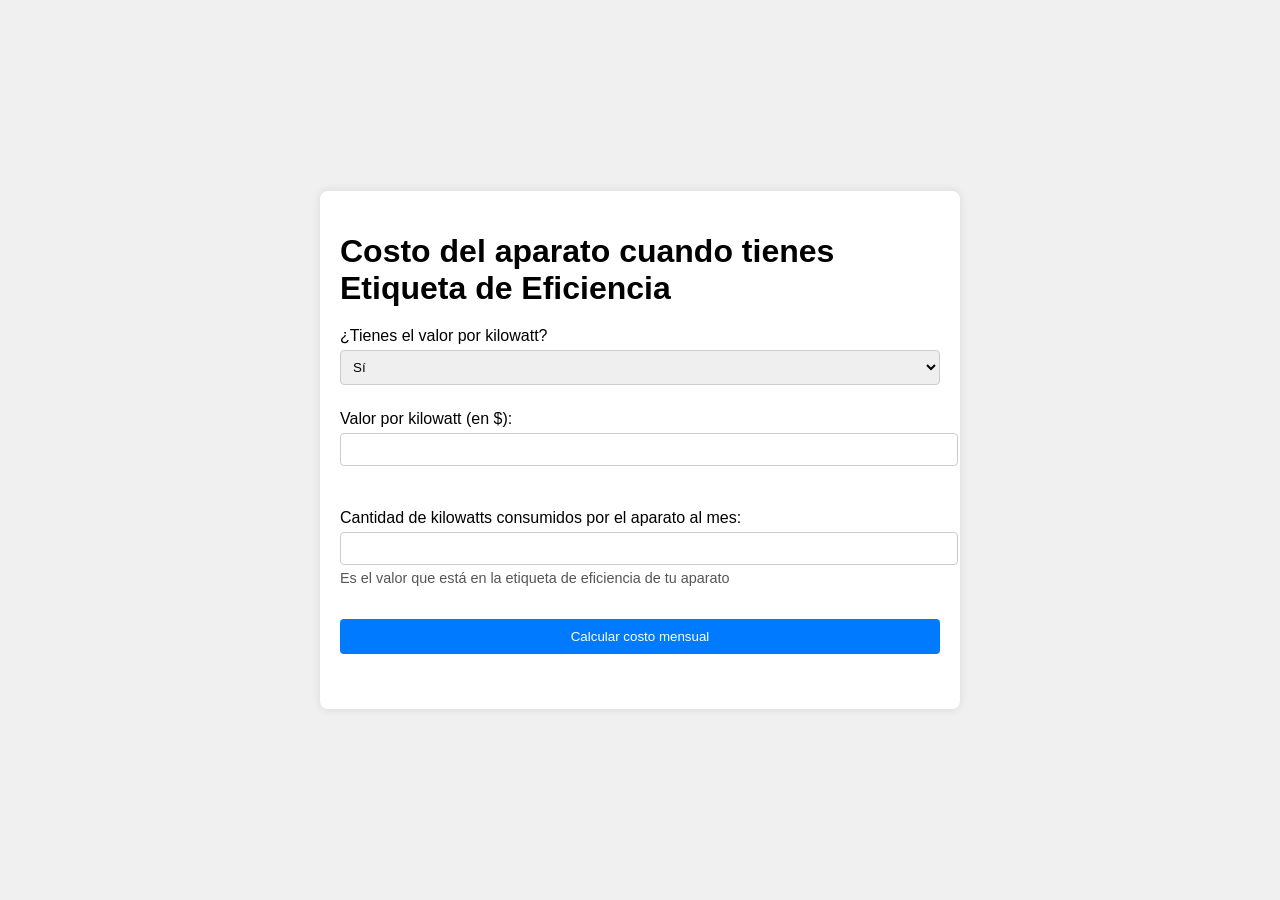
==== index.html @ 1604ad4a "Update and rename calculadora.html to index.html" ====
<!DOCTYPE html>
<html lang="es">
<head>
    <meta charset="UTF-8">
    <meta name="viewport" content="width=device-width, initial-scale=1.0">
    <title>Costo del aparato cuando tienes Etiqueta de Eficiencia</title>
    <link rel="stylesheet" href="styles.css">
</head>
<body>
    <div class="container">
        <h1>Costo del aparato cuando tienes Etiqueta de Eficiencia</h1>
        <form id="calcForm">
            <label for="kwRateOption">¿Tienes el valor por kilowatt?</label>
            <select id="kwRateOption" name="kwRateOption" onchange="toggleKwRateInput()">
                <option value="yes">Sí</option>
                <option value="no">No</option>
            </select>
            <div id="kwRateSection">
                <label for="kwRate">Valor por kilowatt (en $):</label>
                <input type="number" id="kwRate" name="kwRate" step="0.01">
            </div>
            <div id="kwCalcSection" style="display: none;">
                <label for="totalKw">Kilowatts consumidos al mes:</label>
                <input type="number" id="totalKw" name="totalKw" step="0.01">
                <span class="help-text">Esta en tu boleta</span>
                <br>
                <label for="totalCost">Costo del mes de los kilowatts consumidos (en $):</label>
                <input type="number" id="totalCost" name="totalCost" step="0.01">
                <span class="help-text">Está en tu boleta</span>
                <br>
                <button type="button" onclick="calculateKwRate()">Calcular valor por kilowatt</button>
            </div>
            <br>
            <label for="kwUsage">Cantidad de kilowatts consumidos por el aparato al mes:</label>
            <input type="number" id="kwUsage" name="kwUsage" step="0.01" required>
            <span class="help-text">Es el valor que está en la etiqueta de eficiencia de tu aparato</span>
            <br>
            <button type="button" onclick="calculateCost()">Calcular costo mensual</button>
        </form>
        <h2 id="result"></h2>
    </div>
    <script src="script.js"></script>
</body>
</html>
---- styles.css ----
body {
    font-family: Arial, sans-serif;
    display: flex;
    justify-content: center;
    align-items: center;
    height: 100vh;
    margin: 0;
    background-color: #f0f0f0;
}

.container {
    background-color: #fff;
    padding: 20px;
    border-radius: 8px;
    box-shadow: 0 0 10px rgba(0, 0, 0, 0.1);
    width: 80%;
    max-width: 600px;
}

h1 {
    margin-bottom: 20px;
}

label {
    display: block;
    margin-top: 10px;
}

input, select, button {
    width: 100%;
    padding: 8px;
    margin-top: 5px;
    margin-bottom: 15px;
    border: 1px solid #ccc;
    border-radius: 4px;
}

button {
    background-color: #007BFF;
    color: #fff;
    border: none;
    padding: 10px 20px;
    border-radius: 4px;
    cursor: pointer;
}

button:hover {
    background-color: #0056b3;
}

#result {
    margin-top: 20px;
    font-size: 1.2em;
}

.help-text {
    font-size: 0.9em;
    color: #555;
    display: block;
    margin-top: -10px;
    margin-bottom: 10px;
}
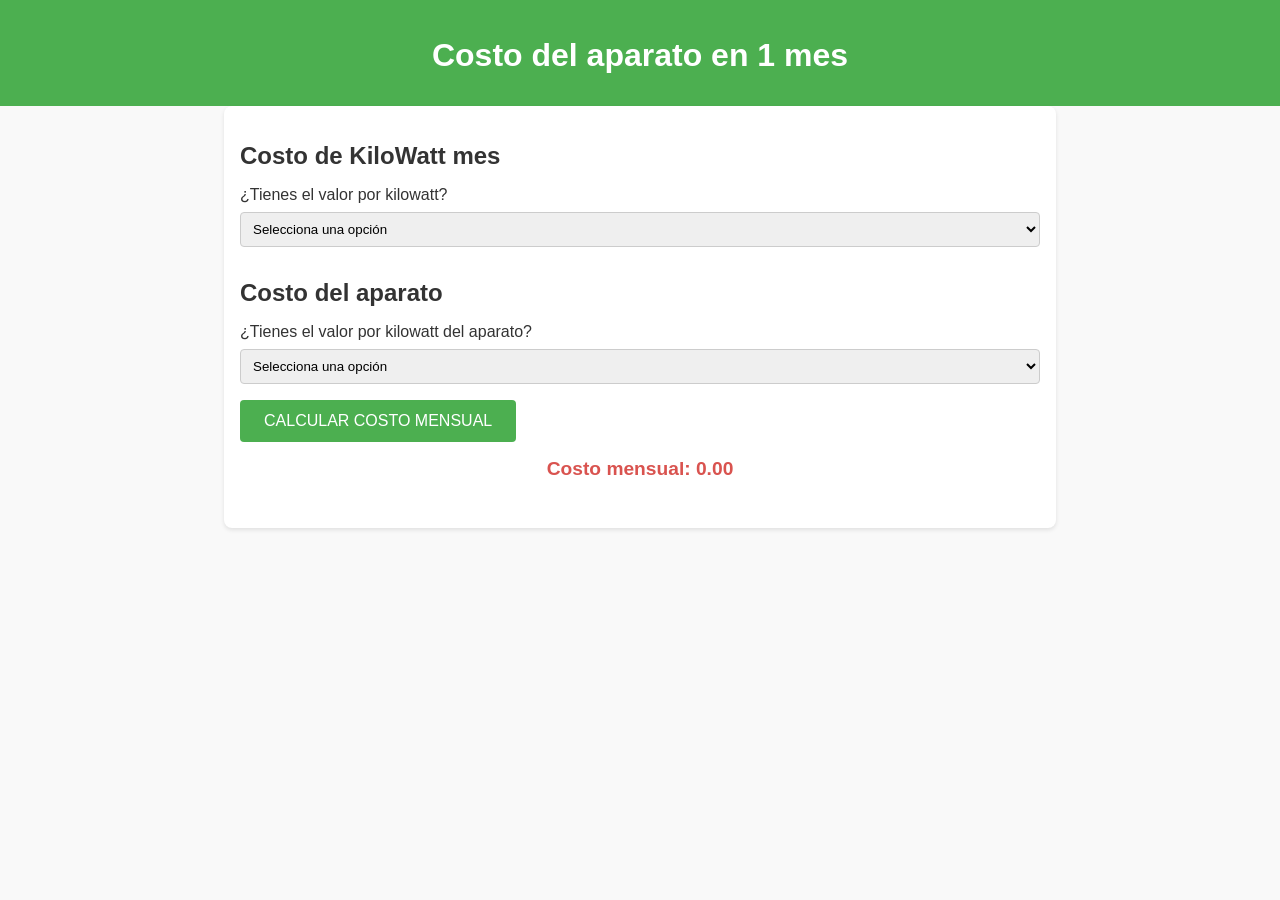
==== commit b69c9f49: "Add files via upload" ====
--- a/index.html
+++ b/index.html
@@ -1,44 +1,75 @@
-<!DOCTYPE html>
-<html lang="es">
-<head>
-    <meta charset="UTF-8">
-    <meta name="viewport" content="width=device-width, initial-scale=1.0">
-    <title>Costo del aparato cuando tienes Etiqueta de Eficiencia</title>
-    <link rel="stylesheet" href="styles.css">
-</head>
-<body>
-    <div class="container">
-        <h1>Costo del aparato cuando tienes Etiqueta de Eficiencia</h1>
-        <form id="calcForm">
-            <label for="kwRateOption">¿Tienes el valor por kilowatt?</label>
-            <select id="kwRateOption" name="kwRateOption" onchange="toggleKwRateInput()">
-                <option value="yes">Sí</option>
-                <option value="no">No</option>
-            </select>
-            <div id="kwRateSection">
-                <label for="kwRate">Valor por kilowatt (en $):</label>
-                <input type="number" id="kwRate" name="kwRate" step="0.01">
-            </div>
-            <div id="kwCalcSection" style="display: none;">
-                <label for="totalKw">Kilowatts consumidos al mes:</label>
-                <input type="number" id="totalKw" name="totalKw" step="0.01">
-                <span class="help-text">Esta en tu boleta</span>
-                <br>
-                <label for="totalCost">Costo del mes de los kilowatts consumidos (en $):</label>
-                <input type="number" id="totalCost" name="totalCost" step="0.01">
-                <span class="help-text">Está en tu boleta</span>
-                <br>
-                <button type="button" onclick="calculateKwRate()">Calcular valor por kilowatt</button>
-            </div>
-            <br>
-            <label for="kwUsage">Cantidad de kilowatts consumidos por el aparato al mes:</label>
-            <input type="number" id="kwUsage" name="kwUsage" step="0.01" required>
-            <span class="help-text">Es el valor que está en la etiqueta de eficiencia de tu aparato</span>
-            <br>
-            <button type="button" onclick="calculateCost()">Calcular costo mensual</button>
-        </form>
-        <h2 id="result"></h2>
-    </div>
-    <script src="script.js"></script>
-</body>
-</html>
+<!DOCTYPE html>
+<html lang="es">
+<head>
+    <meta charset="UTF-8">
+    <meta name="viewport" content="width=device-width, initial-scale=1.0">
+    <title>Costo del aparato en 1 mes</title>
+    <link rel="stylesheet" href="styles.css">
+</head>
+<body>
+    <header>
+        <h1>Costo del aparato en 1 mes</h1>
+    </header>
+    <main>
+        <!-- Sección 1: Costo de KiloWatt mes -->
+        <section id="costo-kw">
+            <h2>Costo de KiloWatt mes</h2>
+            <label for="costo-kw-option">¿Tienes el valor por kilowatt?</label>
+            <select id="costo-kw-option" name="costo-kw-option">
+                <option value="">Selecciona una opción</option>
+                <option value="si">Sí</option>
+                <option value="no">No</option>
+            </select>
+
+            <div id="si-costo-kw" style="display: none;">
+                <label for="costo-kw-mes">Ingresa el costo por kilowatt:</label>
+                <input type="number" id="costo-kw-mes" name="costo-kw-mes" min="0" step="0.01">
+            </div>
+
+            <div id="no-costo-kw" style="display: none;">
+                <label for="kw-consumidos-boleta">Kilowatts consumidos al mes en tu boleta:</label>
+                <input type="number" id="kw-consumidos-boleta" name="kw-consumidos-boleta" min="0" step="0.01">
+
+                <label for="kw-consumidos">Costo del mes de los kilowatts consumidos en tu boleta:</label>
+                <input type="number" id="kw-consumidos" name="kw-consumidos" min="0" step="0.01">
+
+                <p id="resultado-costo-kw-mes">COSTO-KW-MES: <span id="costo-kw-calculado">0.00</span></p>
+            </div>
+        </section>
+
+        <!-- Sección 2: Costo del aparato -->
+        <section id="costo-aparato">
+            <h2>Costo del aparato</h2>
+            <label for="costo-aparato-option">¿Tienes el valor por kilowatt del aparato?</label>
+            <select id="costo-aparato-option" name="costo-aparato-option">
+                <option value="">Selecciona una opción</option>
+                <option value="si">Sí</option>
+                <option value="no">No</option>
+            </select>
+
+            <div id="si-costo-aparato" style="display: none;">
+                <label for="kw-mes">Ingresa el consumo mensual en kilowatts:</label>
+                <input type="number" id="kw-mes" name="kw-mes" min="0" step="0.01">
+            </div>
+
+            <div id="no-costo-aparato" style="display: none;">
+                <label for="w-etiqueta">¿Cuántos Watts dice que gasta?</label>
+                <input type="number" id="w-etiqueta" name="w-etiqueta" min="0">
+
+                <label for="h-etiqueta">¿Cuántas horas se ocupa en un día?</label>
+                <input type="number" id="h-etiqueta" name="h-etiqueta" min="0" step="0.1">
+
+                <label for="veces-etiqueta">¿Cuántas veces se ocupa por día?</label>
+                <input type="number" id="veces-etiqueta" name="veces-etiqueta" min="0">
+
+                <p id="resultado-kw-mes">KW-MES: <span id="kw-mes-calculado">0.00</span></p>
+            </div>
+
+            <button id="calcular-costo-mensual">CALCULAR COSTO MENSUAL</button>
+            <p id="costo-mensual">Costo mensual: <span id="costo-mensual-calculado">0.00</span></p>
+        </section>
+    </main>
+
+    <script src="script.js"></script>
+</body>
+</html>
--- a/styles.css
+++ b/styles.css
@@ -1,62 +1,72 @@
-body {
-    font-family: Arial, sans-serif;
-    display: flex;
-    justify-content: center;
-    align-items: center;
-    height: 100vh;
-    margin: 0;
-    background-color: #f0f0f0;
-}
-
-.container {
-    background-color: #fff;
-    padding: 20px;
-    border-radius: 8px;
-    box-shadow: 0 0 10px rgba(0, 0, 0, 0.1);
-    width: 80%;
-    max-width: 600px;
-}
-
-h1 {
-    margin-bottom: 20px;
-}
-
-label {
-    display: block;
-    margin-top: 10px;
-}
-
-input, select, button {
-    width: 100%;
-    padding: 8px;
-    margin-top: 5px;
-    margin-bottom: 15px;
-    border: 1px solid #ccc;
-    border-radius: 4px;
-}
-
-button {
-    background-color: #007BFF;
-    color: #fff;
-    border: none;
-    padding: 10px 20px;
-    border-radius: 4px;
-    cursor: pointer;
-}
-
-button:hover {
-    background-color: #0056b3;
-}
-
-#result {
-    margin-top: 20px;
-    font-size: 1.2em;
-}
-
-.help-text {
-    font-size: 0.9em;
-    color: #555;
-    display: block;
-    margin-top: -10px;
-    margin-bottom: 10px;
-}
+body {
+    font-family: Arial, sans-serif;
+    margin: 0;
+    padding: 0;
+    background-color: #f9f9f9;
+    color: #333;
+}
+
+header {
+    background-color: #4CAF50;
+    color: white;
+    padding: 1rem 0;
+    text-align: center;
+}
+
+main {
+    padding: 1rem;
+    max-width: 800px;
+    margin: 0 auto;
+    background: white;
+    border-radius: 8px;
+    box-shadow: 0 2px 4px rgba(0, 0, 0, 0.1);
+}
+
+h1, h2 {
+    margin-bottom: 1rem;
+}
+
+label {
+    display: block;
+    margin-top: 1rem;
+}
+
+input[type="number"], select {
+    width: 100%;
+    padding: 0.5rem;
+    margin-top: 0.5rem;
+    border: 1px solid #ccc;
+    border-radius: 4px;
+}
+
+button {
+    background-color: #4CAF50;
+    color: white;
+    border: none;
+    padding: 0.75rem 1.5rem;
+    margin-top: 1rem;
+    border-radius: 4px;
+    cursor: pointer;
+    font-size: 1rem;
+}
+
+button:hover {
+    background-color: #45a049;
+}
+
+section {
+    margin-bottom: 2rem;
+}
+
+#resultado-costo-kw-mes, #resultado-kw-mes {
+    margin-top: 1rem;
+    font-weight: bold;
+}
+
+#costo-mensual {
+    margin-top: 1rem;
+    font-weight: bold;
+    font-size: 1.2rem;
+    color: #d9534f;
+    text-align: center;
+}
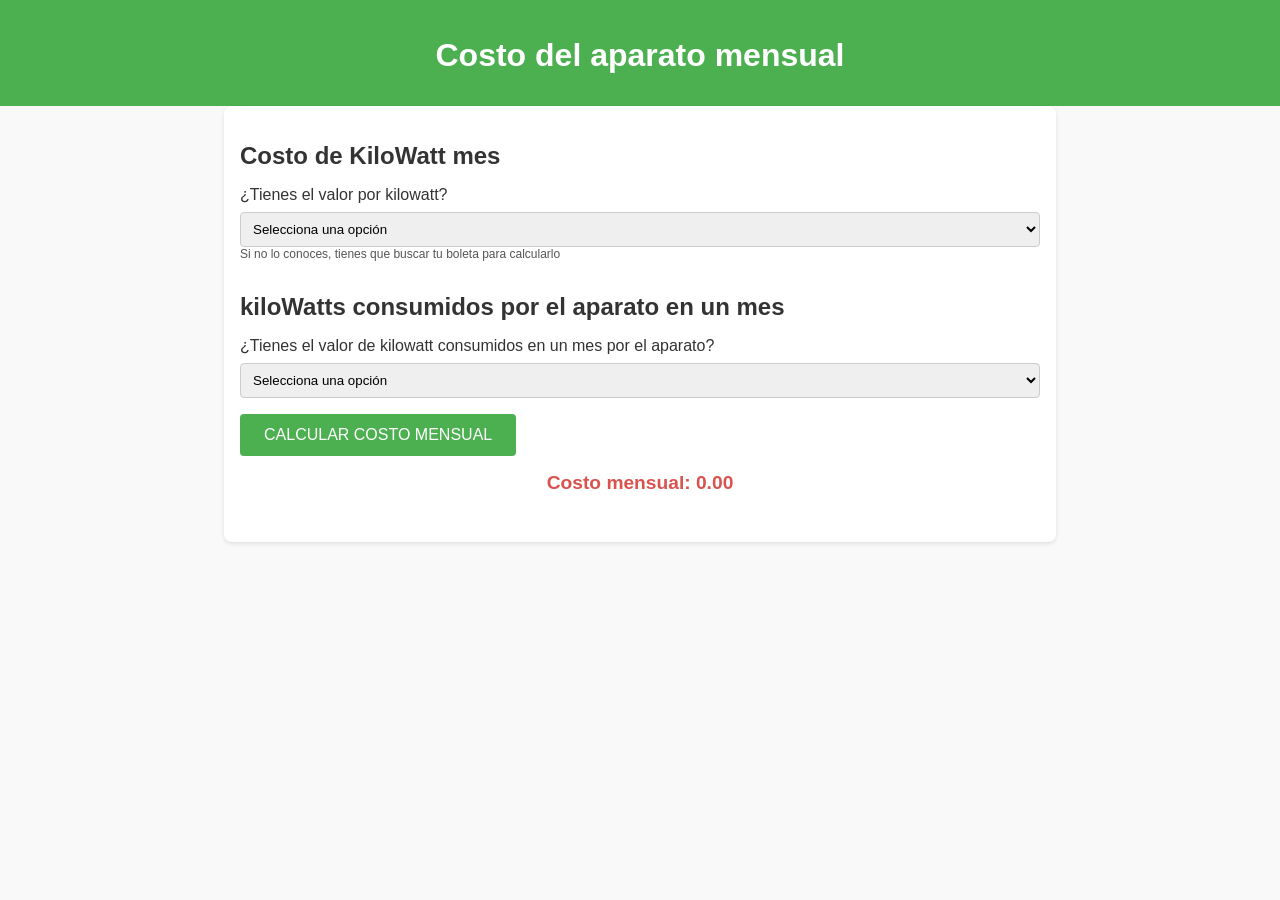
==== commit a85c9c7f: "Add files via upload" ====
--- a/index.html
+++ b/index.html
@@ -1,75 +1,67 @@
 <!DOCTYPE html>
 <html lang="es">
+
 <head>
     <meta charset="UTF-8">
     <meta name="viewport" content="width=device-width, initial-scale=1.0">
-    <title>Costo del aparato en 1 mes</title>
+    <title>Costo del aparato en mensual</title>
     <link rel="stylesheet" href="styles.css">
 </head>
+
 <body>
     <header>
-        <h1>Costo del aparato en 1 mes</h1>
+        <h1>Costo del aparato mensual</h1> 
     </header>
     <main>
-        <!-- Sección 1: Costo de KiloWatt mes -->
         <section id="costo-kw">
-            <h2>Costo de KiloWatt mes</h2>
+            <h2>Costo de KiloWatt mes</h2> 
             <label for="costo-kw-option">¿Tienes el valor por kilowatt?</label>
             <select id="costo-kw-option" name="costo-kw-option">
                 <option value="">Selecciona una opción</option>
                 <option value="si">Sí</option>
                 <option value="no">No</option>
-            </select>
-
+            </select> <span class="help-text">Si no lo conoces, tienes que buscar tu boleta para calcularlo</span> 
             <div id="si-costo-kw" style="display: none;">
                 <label for="costo-kw-mes">Ingresa el costo por kilowatt:</label>
-                <input type="number" id="costo-kw-mes" name="costo-kw-mes" min="0" step="0.01">
+                <input type="number" id="costo-kw-mes" name="costo-kw-mes" min="0" step="1">
             </div>
-
             <div id="no-costo-kw" style="display: none;">
                 <label for="kw-consumidos-boleta">Kilowatts consumidos al mes en tu boleta:</label>
-                <input type="number" id="kw-consumidos-boleta" name="kw-consumidos-boleta" min="0" step="0.01">
-
+                <input type="number" id="kw-consumidos-boleta" name="kw-consumidos-boleta" min="0" step="1"> <span class="help-text">Esta en tu boleta, en la boleta de ENEL aparece entre parentesis como electricidad consumida</span> 
                 <label for="kw-consumidos">Costo del mes de los kilowatts consumidos en tu boleta:</label>
-                <input type="number" id="kw-consumidos" name="kw-consumidos" min="0" step="0.01">
-
-                <p id="resultado-costo-kw-mes">COSTO-KW-MES: <span id="costo-kw-calculado">0.00</span></p>
+                <input type="number" id="kw-consumidos" name="kw-consumidos" min="0" step="1"> <span class="help-text">Esta en tu boleta, en la boleta de ENEL aparece como electricidad consumida</span> 
+                <p id="resultado-costo-kw-mes">Valor del kiloWatt-mes: <span id="costo-kw-calculado">0.00</span> 
+                </p>
             </div>
         </section>
-
-        <!-- Sección 2: Costo del aparato -->
         <section id="costo-aparato">
-            <h2>Costo del aparato</h2>
-            <label for="costo-aparato-option">¿Tienes el valor por kilowatt del aparato?</label>
+            <h2>kiloWatts consumidos por el aparato en un mes</h2> 
+            <label for="costo-aparato-option">¿Tienes el valor de kilowatt consumidos en un mes por el aparato?</label>
             <select id="costo-aparato-option" name="costo-aparato-option">
                 <option value="">Selecciona una opción</option>
                 <option value="si">Sí</option>
                 <option value="no">No</option>
             </select>
-
             <div id="si-costo-aparato" style="display: none;">
                 <label for="kw-mes">Ingresa el consumo mensual en kilowatts:</label>
-                <input type="number" id="kw-mes" name="kw-mes" min="0" step="0.01">
+                <input type="number" id="kw-mes" name="kw-mes" min="0" step="0.01"> <span class="help-text">Es el valor que está en la etiqueta de eficiencia de tu aparato</span> 
             </div>
-
             <div id="no-costo-aparato" style="display: none;">
                 <label for="w-etiqueta">¿Cuántos Watts dice que gasta?</label>
                 <input type="number" id="w-etiqueta" name="w-etiqueta" min="0">
-
                 <label for="h-etiqueta">¿Cuántas horas se ocupa en un día?</label>
                 <input type="number" id="h-etiqueta" name="h-etiqueta" min="0" step="0.1">
-
                 <label for="veces-etiqueta">¿Cuántas veces se ocupa por día?</label>
                 <input type="number" id="veces-etiqueta" name="veces-etiqueta" min="0">
-
-                <p id="resultado-kw-mes">KW-MES: <span id="kw-mes-calculado">0.00</span></p>
+                <p id="resultado-kw-mes">KiloWatts consumidos en un mes: <span id="kw-mes-calculado">0.00</span> 
+                </p>
             </div>
-
             <button id="calcular-costo-mensual">CALCULAR COSTO MENSUAL</button>
-            <p id="costo-mensual">Costo mensual: <span id="costo-mensual-calculado">0.00</span></p>
+            <p id="costo-mensual">Costo mensual: <span id="costo-mensual-calculado">0.00</span> 
+            </p>
         </section>
     </main>
-
     <script src="script.js"></script>
 </body>
+
 </html>
--- a/styles.css
+++ b/styles.css
@@ -69,4 +69,12 @@
     font-size: 1.2rem;
     color: #d9534f;
     text-align: center;
+}
+
+.help-text {
+    font-size: 0.75em;
+    color: #555;
+    display: block;
+    margin-top: 1 rem;
+    margin-bottom: 1 rem;
 }
